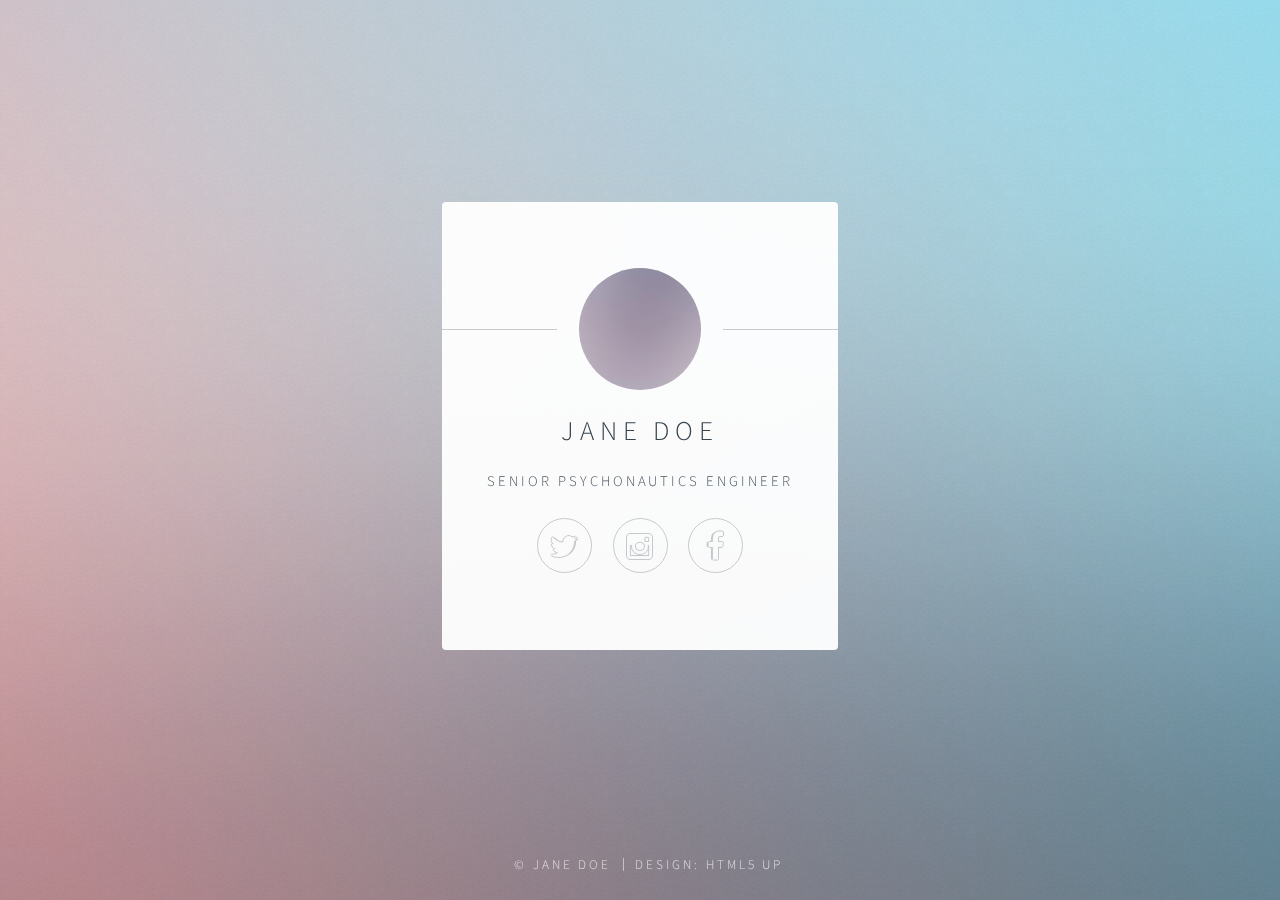
==== index.html @ 0750a344 "Adding Identity theme." ====
<!DOCTYPE HTML>
<!--
	Identity by HTML5 UP
	html5up.net | @n33co
	Free for personal and commercial use under the CCA 3.0 license (html5up.net/license)
-->
<html>
	<head>
		<title>Identity by HTML5 UP</title>
		<meta charset="utf-8" />
		<meta name="viewport" content="width=device-width, initial-scale=1" />
		<!--[if lte IE 8]><script src="assets/js/html5shiv.js"></script><![endif]-->
		<link rel="stylesheet" href="assets/css/main.css" />
		<!--[if lte IE 9]><link rel="stylesheet" href="assets/css/ie9.css" /><![endif]-->
		<!--[if lte IE 8]><link rel="stylesheet" href="assets/css/ie8.css" /><![endif]-->
		<noscript><link rel="stylesheet" href="assets/css/noscript.css" /></noscript>
	</head>
	<body class="is-loading">

		<!-- Wrapper -->
			<div id="wrapper">

				<!-- Main -->
					<section id="main">
						<header>
							<span class="avatar"><img src="images/avatar.jpg" alt="" /></span>
							<h1>Jane Doe</h1>
							<p>Senior Psychonautics Engineer</p>
						</header>
						<!--
						<hr />
						<h2>Extra Stuff!</h2>
						<form method="post" action="#">
							<div class="field">
								<input type="text" name="name" id="name" placeholder="Name" />
							</div>
							<div class="field">
								<input type="email" name="email" id="email" placeholder="Email" />
							</div>
							<div class="field">
								<div class="select-wrapper">
									<select name="department" id="department">
										<option value="">Department</option>
										<option value="sales">Sales</option>
										<option value="tech">Tech Support</option>
										<option value="null">/dev/null</option>
									</select>
								</div>
							</div>
							<div class="field">
								<textarea name="message" id="message" placeholder="Message" rows="4"></textarea>
							</div>
							<div class="field">
								<input type="checkbox" id="human" name="human" /><label for="human">I'm a human</label>
							</div>
							<div class="field">
								<label>But are you a robot?</label>
								<input type="radio" id="robot_yes" name="robot" /><label for="robot_yes">Yes</label>
								<input type="radio" id="robot_no" name="robot" /><label for="robot_no">No</label>
							</div>
							<ul class="actions">
								<li><a href="#" class="button">Get Started</a></li>
							</ul>
						</form>
						<hr />
						-->
						<footer>
							<ul class="icons">
								<li><a href="#" class="fa-twitter">Twitter</a></li>
								<li><a href="#" class="fa-instagram">Instagram</a></li>
								<li><a href="#" class="fa-facebook">Facebook</a></li>
							</ul>
						</footer>
					</section>

				<!-- Footer -->
					<footer id="footer">
						<ul class="copyright">
							<li>&copy; Jane Doe</li>
							<li>Design: <a href="http://html5up.net">HTML5 UP</a></li>
						</ul>
					</footer>

			</div>

		<!-- Scripts -->
			<!--[if lte IE 8]><script src="assets/js/respond.min.js"></script><![endif]-->
			<script>
				if ('addEventListener' in window) {
					window.addEventListener('load', function() { document.body.className = document.body.className.replace(/\bis-loading\b/, ''); });
					document.body.className += (navigator.userAgent.match(/(MSIE|rv:11\.0)/) ? ' is-ie' : '');
				}
			</script>

	</body>
</html>
---- assets/css/main.css ----
@charset "UTF-8";
@import url(font-awesome.min.css);
@import url("http://fonts.googleapis.com/css?family=Source+Sans+Pro:300");

/*
	Identity by HTML5 UP
	html5up.net | @n33co
	Free for personal and commercial use under the CCA 3.0 license (html5up.net/license)
*/

/* Reset */

	html, body, div, span, applet, object, iframe, h1, h2, h3, h4, h5, h6, p, blockquote, pre, a, abbr, acronym, address, big, cite, code, del, dfn, em, img, ins, kbd, q, s, samp, small, strike, strong, sub, sup, tt, var, b, u, i, center, dl, dt, dd, ol, ul, li, fieldset, form, label, legend, table, caption, tbody, tfoot, thead, tr, th, td, article, aside, canvas, details, embed, figure, figcaption, footer, header, hgroup, menu, nav, output, ruby, section, summary, time, mark, audio, video {
		margin: 0;
		padding: 0;
		border: 0;
		font-size: 100%;
		font: inherit;
		vertical-align: baseline;
	}

	article, aside, details, figcaption, figure, footer, header, hgroup, menu, nav, section {
		display: block;
	}

	body {
		line-height: 1;
	}

	ol, ul {
		list-style: none;
	}

	blockquote, q {
		quotes: none;
	}

	blockquote:before, blockquote:after, q:before, q:after {
		content: '';
		content: none;
	}

	table {
		border-collapse: collapse;
		border-spacing: 0;
	}

	body {
		-webkit-text-size-adjust: none;
	}

/* Box Model */

	*, *:before, *:after {
		-moz-box-sizing: border-box;
		-webkit-box-sizing: border-box;
		box-sizing: border-box;
	}

/* Basic */

	@media screen and (max-width: 480px) {

		html, body {
			min-width: 320px;
		}

	}

	body.is-loading *, body.is-loading *:before, body.is-loading *:after {
		-moz-animation: none !important;
		-webkit-animation: none !important;
		-ms-animation: none !important;
		animation: none !important;
		-moz-transition: none !important;
		-webkit-transition: none !important;
		-ms-transition: none !important;
		transition: none !important;
	}

	html {
		height: 100%;
	}

	body {
		height: 100%;
		background-color: #ffffff;
		background-image: url("images/overlay.png"), -moz-linear-gradient(60deg, rgba(255, 165, 150, 0.5) 5%, rgba(0, 228, 255, 0.35)), url("../../images/bg.jpg");
		background-image: url("images/overlay.png"), -webkit-linear-gradient(60deg, rgba(255, 165, 150, 0.5) 5%, rgba(0, 228, 255, 0.35)), url("../../images/bg.jpg");
		background-image: url("images/overlay.png"), -ms-linear-gradient(60deg, rgba(255, 165, 150, 0.5) 5%, rgba(0, 228, 255, 0.35)), url("../../images/bg.jpg");
		background-image: url("images/overlay.png"), linear-gradient(60deg, rgba(255, 165, 150, 0.5) 5%, rgba(0, 228, 255, 0.35)), url("../../images/bg.jpg");
		background-repeat: repeat,			no-repeat,			no-repeat;
		background-size: 100px 100px, cover,				cover;
		background-position: top left,		center center,		bottom center;
		background-attachment: fixed,			fixed,				fixed;
	}

		body:after {
			content: '';
			display: block;
			position: fixed;
			top: 0;
			left: 0;
			width: 100%;
			height: inherit;
			opacity: 0;
			z-index: 1;
			background-color: #ffffff;
			background-image: url("images/overlay.png"), -moz-linear-gradient(60deg, rgba(255, 165, 150, 0.5) 5%, rgba(0, 228, 255, 0.35));
			background-image: url("images/overlay.png"), -webkit-linear-gradient(60deg, rgba(255, 165, 150, 0.5) 5%, rgba(0, 228, 255, 0.35));
			background-image: url("images/overlay.png"), -ms-linear-gradient(60deg, rgba(255, 165, 150, 0.5) 5%, rgba(0, 228, 255, 0.35));
			background-image: url("images/overlay.png"), linear-gradient(60deg, rgba(255, 165, 150, 0.5) 5%, rgba(0, 228, 255, 0.35));
			background-repeat: repeat,			no-repeat;
			background-size: 100px 100px, cover;
			background-position: top left,		center center;
			-moz-transition: opacity 1.75s ease-out;
			-webkit-transition: opacity 1.75s ease-out;
			-ms-transition: opacity 1.75s ease-out;
			transition: opacity 1.75s ease-out;
		}

		body.is-loading:after {
			opacity: 1;
		}

/* Type */

	body, input, select, textarea {
		color: #414f57;
		font-family: "Source Sans Pro", Helvetica, sans-serif;
		font-size: 14pt;
		font-weight: 300;
		line-height: 2;
		letter-spacing: 0.2em;
		text-transform: uppercase;
	}

		@media screen and (max-width: 1680px) {

			body, input, select, textarea {
				font-size: 11pt;
			}

		}

		@media screen and (max-width: 480px) {

			body, input, select, textarea {
				font-size: 10pt;
				line-height: 1.75;
			}

		}

	a {
		-moz-transition: color 0.2s ease, border-color 0.2s ease;
		-webkit-transition: color 0.2s ease, border-color 0.2s ease;
		-ms-transition: color 0.2s ease, border-color 0.2s ease;
		transition: color 0.2s ease, border-color 0.2s ease;
		color: inherit;
		text-decoration: none;
	}

		a:before {
			-moz-transition: color 0.2s ease, text-shadow 0.2s ease;
			-webkit-transition: color 0.2s ease, text-shadow 0.2s ease;
			-ms-transition: color 0.2s ease, text-shadow 0.2s ease;
			transition: color 0.2s ease, text-shadow 0.2s ease;
		}

		a:hover {
			color: #ff7496;
		}

	strong, b {
		color: #313f47;
	}

	em, i {
		font-style: italic;
	}

	p {
		margin: 0 0 1.5em 0;
	}

	h1, h2, h3, h4, h5, h6 {
		color: #313f47;
		line-height: 1.5;
		margin: 0 0 0.75em 0;
	}

		h1 a, h2 a, h3 a, h4 a, h5 a, h6 a {
			color: inherit;
			text-decoration: none;
		}

	h1 {
		font-size: 1.85em;
		letter-spacing: 0.22em;
		margin: 0 0 0.525em 0;
	}

	h2 {
		font-size: 1.25em;
	}

	h3 {
		font-size: 1em;
	}

	h4 {
		font-size: 1em;
	}

	h5 {
		font-size: 1em;
	}

	h6 {
		font-size: 1em;
	}

	@media screen and (max-width: 480px) {

		h1 {
			font-size: 1.65em;
		}

	}

	sub {
		font-size: 0.8em;
		position: relative;
		top: 0.5em;
	}

	sup {
		font-size: 0.8em;
		position: relative;
		top: -0.5em;
	}

	hr {
		border: 0;
		border-bottom: solid 1px #c8cccf;
		margin: 3em 0;
	}

/* Form */

	form {
		margin: 0 0 1.5em 0;
	}

		form > .field {
			margin: 0 0 1.5em 0;
		}

			form > .field > :last-child {
				margin-bottom: 0;
			}

	label {
		color: #313f47;
		display: block;
		font-size: 0.9em;
		margin: 0 0 0.75em 0;
	}

	input[type="text"],
	input[type="password"],
	input[type="email"],
	input[type="tel"],
	select,
	textarea {
		-moz-appearance: none;
		-webkit-appearance: none;
		-ms-appearance: none;
		appearance: none;
		border-radius: 4px;
		border: solid 1px #c8cccf;
		color: inherit;
		display: block;
		outline: 0;
		padding: 0 1em;
		text-decoration: none;
		width: 100%;
	}

		input[type="text"]:invalid,
		input[type="password"]:invalid,
		input[type="email"]:invalid,
		input[type="tel"]:invalid,
		select:invalid,
		textarea:invalid {
			box-shadow: none;
		}

		input[type="text"]:focus,
		input[type="password"]:focus,
		input[type="email"]:focus,
		input[type="tel"]:focus,
		select:focus,
		textarea:focus {
			border-color: #ff7496;
		}

	.select-wrapper {
		text-decoration: none;
		display: block;
		position: relative;
	}

		.select-wrapper:before {
			content: "";
			-moz-osx-font-smoothing: grayscale;
			-webkit-font-smoothing: antialiased;
			font-family: FontAwesome;
			font-style: normal;
			font-weight: normal;
			text-transform: none !important;
		}

		.select-wrapper:before {
			color: #c8cccf;
			display: block;
			height: 2.75em;
			line-height: 2.75em;
			pointer-events: none;
			position: absolute;
			right: 0;
			text-align: center;
			top: 0;
			width: 2.75em;
		}

		.select-wrapper select::-ms-expand {
			display: none;
		}

	input[type="text"],
	input[type="password"],
	input[type="email"],
	select {
		height: 2.75em;
	}

	textarea {
		padding: 0.75em 1em;
	}

	input[type="checkbox"],
	input[type="radio"] {
		-moz-appearance: none;
		-webkit-appearance: none;
		-ms-appearance: none;
		appearance: none;
		display: block;
		float: left;
		margin-right: -2em;
		opacity: 0;
		width: 1em;
		z-index: -1;
	}

		input[type="checkbox"] + label,
		input[type="radio"] + label {
			text-decoration: none;
			color: #414f57;
			cursor: pointer;
			display: inline-block;
			font-size: 1em;
			font-weight: 300;
			padding-left: 2.4em;
			padding-right: 0.75em;
			position: relative;
		}

			input[type="checkbox"] + label:before,
			input[type="radio"] + label:before {
				-moz-osx-font-smoothing: grayscale;
				-webkit-font-smoothing: antialiased;
				font-family: FontAwesome;
				font-style: normal;
				font-weight: normal;
				text-transform: none !important;
			}

			input[type="checkbox"] + label:before,
			input[type="radio"] + label:before {
				border-radius: 4px;
				border: solid 1px #c8cccf;
				content: '';
				display: inline-block;
				height: 1.65em;
				left: 0;
				line-height: 1.58125em;
				position: absolute;
				text-align: center;
				top: 0.15em;
				width: 1.65em;
			}

		input[type="checkbox"]:checked + label:before,
		input[type="radio"]:checked + label:before {
			color: #ff7496;
			content: '\f00c';
		}

		input[type="checkbox"]:focus + label:before,
		input[type="radio"]:focus + label:before {
			border-color: #ff7496;
		}

	input[type="checkbox"] + label:before {
		border-radius: 4px;
	}

	input[type="radio"] + label:before {
		border-radius: 100%;
	}

	::-webkit-input-placeholder {
		color: #616f77 !important;
		opacity: 1.0;
	}

	:-moz-placeholder {
		color: #616f77 !important;
		opacity: 1.0;
	}

	::-moz-placeholder {
		color: #616f77 !important;
		opacity: 1.0;
	}

	:-ms-input-placeholder {
		color: #616f77 !important;
		opacity: 1.0;
	}

	.formerize-placeholder {
		color: #616f77 !important;
		opacity: 1.0;
	}

/* Icon */

	.icon {
		text-decoration: none;
		position: relative;
		border-bottom: none;
	}

		.icon:before {
			-moz-osx-font-smoothing: grayscale;
			-webkit-font-smoothing: antialiased;
			font-family: FontAwesome;
			font-style: normal;
			font-weight: normal;
			text-transform: none !important;
		}

		.icon > .label {
			display: none;
		}

/* List */

	ol {
		list-style: decimal;
		margin: 0 0 1.5em 0;
		padding-left: 1.25em;
	}

		ol li {
			padding-left: 0.25em;
		}

	ul {
		list-style: disc;
		margin: 0 0 1.5em 0;
		padding-left: 1em;
	}

		ul li {
			padding-left: 0.5em;
		}

		ul.alt {
			list-style: none;
			padding-left: 0;
		}

			ul.alt li {
				border-top: solid 1px #c8cccf;
				padding: 0.5em 0;
			}

				ul.alt li:first-child {
					border-top: 0;
					padding-top: 0;
				}

		ul.icons {
			cursor: default;
			list-style: none;
			padding-left: 0;
			margin-top: -0.675em;
		}

			ul.icons li {
				display: inline-block;
				padding: 0.675em 0.5em;
			}

				ul.icons li a {
					text-decoration: none;
					position: relative;
					display: block;
					width: 3.75em;
					height: 3.75em;
					border-radius: 100%;
					border: solid 1px #c8cccf;
					line-height: 3.75em;
					overflow: hidden;
					text-align: center;
					text-indent: 3.75em;
					white-space: nowrap;
				}

					ul.icons li a:before {
						-moz-osx-font-smoothing: grayscale;
						-webkit-font-smoothing: antialiased;
						font-family: FontAwesome;
						font-style: normal;
						font-weight: normal;
						text-transform: none !important;
					}

					ul.icons li a:before {
						color: #ffffff;
						text-shadow: 1.25px 0px 0px #c8cccf, -1.25px 0px 0px #c8cccf, 0px 1.25px 0px #c8cccf, 0px -1.25px 0px #c8cccf;
					}

					ul.icons li a:hover:before {
						text-shadow: 1.25px 0px 0px #ff7496, -1.25px 0px 0px #ff7496, 0px 1.25px 0px #ff7496, 0px -1.25px 0px #ff7496;
					}

					ul.icons li a:before {
						position: absolute;
						top: 0;
						left: 0;
						width: inherit;
						height: inherit;
						font-size: 1.85rem;
						line-height: inherit;
						text-align: center;
						text-indent: 0;
					}

					ul.icons li a:hover {
						border-color: #ff7496;
					}

			@media screen and (max-width: 480px) {

				ul.icons li a:before {
					font-size: 1.5rem;
				}

			}

		ul.actions {
			cursor: default;
			list-style: none;
			padding-left: 0;
		}

			ul.actions li {
				display: inline-block;
				padding: 0 0.75em 0 0;
				vertical-align: middle;
			}

				ul.actions li:last-child {
					padding-right: 0;
				}

	dl {
		margin: 0 0 1.5em 0;
	}

		dl dt {
			display: block;
			margin: 0 0 0.75em 0;
		}

		dl dd {
			margin-left: 1.5em;
		}

/* Button */

	input[type="submit"],
	input[type="reset"],
	input[type="button"],
	button,
	.button {
		-moz-appearance: none;
		-webkit-appearance: none;
		-ms-appearance: none;
		appearance: none;
		-moz-transition: background-color 0.2s ease-in-out, border-color 0.2s ease-in-out, color 0.2s ease-in-out;
		-webkit-transition: background-color 0.2s ease-in-out, border-color 0.2s ease-in-out, color 0.2s ease-in-out;
		-ms-transition: background-color 0.2s ease-in-out, border-color 0.2s ease-in-out, color 0.2s ease-in-out;
		transition: background-color 0.2s ease-in-out, border-color 0.2s ease-in-out, color 0.2s ease-in-out;
		display: inline-block;
		height: 2.75em;
		line-height: 2.75em;
		padding: 0 1.5em;
		background-color: transparent;
		border-radius: 4px;
		border: solid 1px #c8cccf;
		color: #414f57 !important;
		cursor: pointer;
		text-align: center;
		text-decoration: none;
		white-space: nowrap;
	}

		input[type="submit"]:hover,
		input[type="reset"]:hover,
		input[type="button"]:hover,
		button:hover,
		.button:hover {
			border-color: #ff7496;
			color: #ff7496 !important;
		}

		input[type="submit"].icon,
		input[type="reset"].icon,
		input[type="button"].icon,
		button.icon,
		.button.icon {
			padding-left: 1.35em;
		}

			input[type="submit"].icon:before,
			input[type="reset"].icon:before,
			input[type="button"].icon:before,
			button.icon:before,
			.button.icon:before {
				margin-right: 0.5em;
			}

		input[type="submit"].fit,
		input[type="reset"].fit,
		input[type="button"].fit,
		button.fit,
		.button.fit {
			display: block;
			width: 100%;
			margin: 0 0 0.75em 0;
		}

		input[type="submit"].small,
		input[type="reset"].small,
		input[type="button"].small,
		button.small,
		.button.small {
			font-size: 0.8em;
		}

		input[type="submit"].big,
		input[type="reset"].big,
		input[type="button"].big,
		button.big,
		.button.big {
			font-size: 1.35em;
		}

		input[type="submit"].disabled, input[type="submit"]:disabled,
		input[type="reset"].disabled,
		input[type="reset"]:disabled,
		input[type="button"].disabled,
		input[type="button"]:disabled,
		button.disabled,
		button:disabled,
		.button.disabled,
		.button:disabled {
			-moz-pointer-events: none;
			-webkit-pointer-events: none;
			-ms-pointer-events: none;
			pointer-events: none;
			opacity: 0.5;
		}

/* Main */

	#main {
		position: relative;
		max-width: 100%;
		min-width: 27em;
		padding: 4.5em 3em 3em 3em ;
		background: #ffffff;
		border-radius: 4px;
		cursor: default;
		opacity: 0.95;
		text-align: center;
		-moz-transform-origin: 50% 50%;
		-webkit-transform-origin: 50% 50%;
		-ms-transform-origin: 50% 50%;
		transform-origin: 50% 50%;
		-moz-transform: rotateX(0deg);
		-webkit-transform: rotateX(0deg);
		-ms-transform: rotateX(0deg);
		transform: rotateX(0deg);
		-moz-transition: opacity 1s ease, -moz-transform 1s ease;
		-webkit-transition: opacity 1s ease, -webkit-transform 1s ease;
		-ms-transition: opacity 1s ease, -ms-transform 1s ease;
		transition: opacity 1s ease, transform 1s ease;
	}

		#main .avatar {
			position: relative;
			display: block;
			margin-bottom: 1.5em;
		}

			#main .avatar img {
				display: block;
				margin: 0 auto;
				border-radius: 100%;
				box-shadow: 0 0 0 1.5em #ffffff;
			}

			#main .avatar:before {
				content: '';
				display: block;
				position: absolute;
				top: 50%;
				left: -3em;
				width: calc(100% + 6em);
				height: 1px;
				z-index: -1;
				background: #c8cccf;
			}

		@media screen and (max-width: 480px) {

			#main {
				min-width: 0;
				width: 100%;
				padding: 4em 2em 2.5em 2em ;
			}

				#main .avatar:before {
					left: -2em;
					width: calc(100% + 4em);
				}

		}

		body.is-loading #main {
			opacity: 0;
			-moz-transform: rotateX(15deg);
			-webkit-transform: rotateX(15deg);
			-ms-transform: rotateX(15deg);
			transform: rotateX(15deg);
		}

/* Footer */

	#footer {
		-moz-align-self: -moz-flex-end;
		-webkit-align-self: -webkit-flex-end;
		-ms-align-self: -ms-flex-end;
		align-self: flex-end;
		width: 100%;
		padding: 1.5em 0 0 0;
		color: rgba(255, 255, 255, 0.75);
		cursor: default;
		text-align: center;
	}

		#footer .copyright {
			margin: 0;
			padding: 0;
			font-size: 0.9em;
			list-style: none;
		}

			#footer .copyright li {
				display: inline-block;
				margin: 0 0 0 0.45em;
				padding: 0 0 0 0.85em;
				border-left: solid 1px rgba(255, 255, 255, 0.5);
				line-height: 1;
			}

				#footer .copyright li:first-child {
					border-left: 0;
				}

/* Wrapper */

	#wrapper {
		display: -moz-flex;
		display: -webkit-flex;
		display: -ms-flex;
		display: flex;
		-moz-align-items: center;
		-webkit-align-items: center;
		-ms-align-items: center;
		align-items: center;
		-moz-justify-content: space-between;
		-webkit-justify-content: space-between;
		-ms-justify-content: space-between;
		justify-content: space-between;
		-moz-flex-direction: column;
		-webkit-flex-direction: column;
		-ms-flex-direction: column;
		flex-direction: column;
		-moz-perspective: 1000px;
		-webkit-perspective: 1000px;
		-ms-perspective: 1000px;
		perspective: 1000px;
		position: relative;
		min-height: 100%;
		padding: 1.5em;
		z-index: 2;
	}

		#wrapper > * {
			z-index: 1;
		}

		#wrapper:before {
			content: '';
			display: block;
		}

		@media screen and (max-width: 360px) {

			#wrapper {
				padding: 0.75em;
			}

		}

		body.is-ie #wrapper {
			height: 100%;
		}
---- assets/css/ie9.css ----
/*
	Identity by HTML5 UP
	html5up.net | @n33co
	Free for personal and commercial use under the CCA 3.0 license (html5up.net/license)
*/

/* Basic */

	body {
		background-image: url("../../images/bg.jpg");
		background-repeat: no-repeat;
		background-size: cover;
		background-position: bottom center;
		background-attachment: fixed;
	}

		body:after {
			display: none;
		}

/* List */

	ul.icons li a:before {
		color: #c8cccf;
	}

	ul.icons li a:hover:before {
		color: #ff7496;
	}

/* Wrapper */

	#wrapper {
		text-align: center;
	}

/* Main */

	#main {
		display: inline-block;
	}
---- assets/css/ie8.css ----
/*
	Identity by HTML5 UP
	html5up.net | @n33co
	Free for personal and commercial use under the CCA 3.0 license (html5up.net/license)
*/

/* List */

	ul.icons li a {
		-ms-behavior: url("assets/js/PIE.htc");
	}

		ul.icons li a:before {
			text-align: center;
			font-size: 26px;
		}

/* Main */

	#main {
		-ms-behavior: url("assets/js/PIE.htc");
	}

		#main .avatar img {
			-ms-behavior: url("assets/js/PIE.htc");
		}

/* Footer */

	#footer {
		color: #fff;
	}

		#footer .copyright li {
			border-left: solid 1px #fff;
		}
---- assets/css/noscript.css ----
/*
	Identity by HTML5 UP
	html5up.net | @n33co
	Free for personal and commercial use under the CCA 3.0 license (html5up.net/license)
*/

/* Basic */

	body:after {
		display: none;
	}

/* Main */

	#main {
		-moz-transform: none !important;
		-webkit-transform: none !important;
		-ms-transform: none !important;
		transform: none !important;
		opacity: 1 !important;
	}
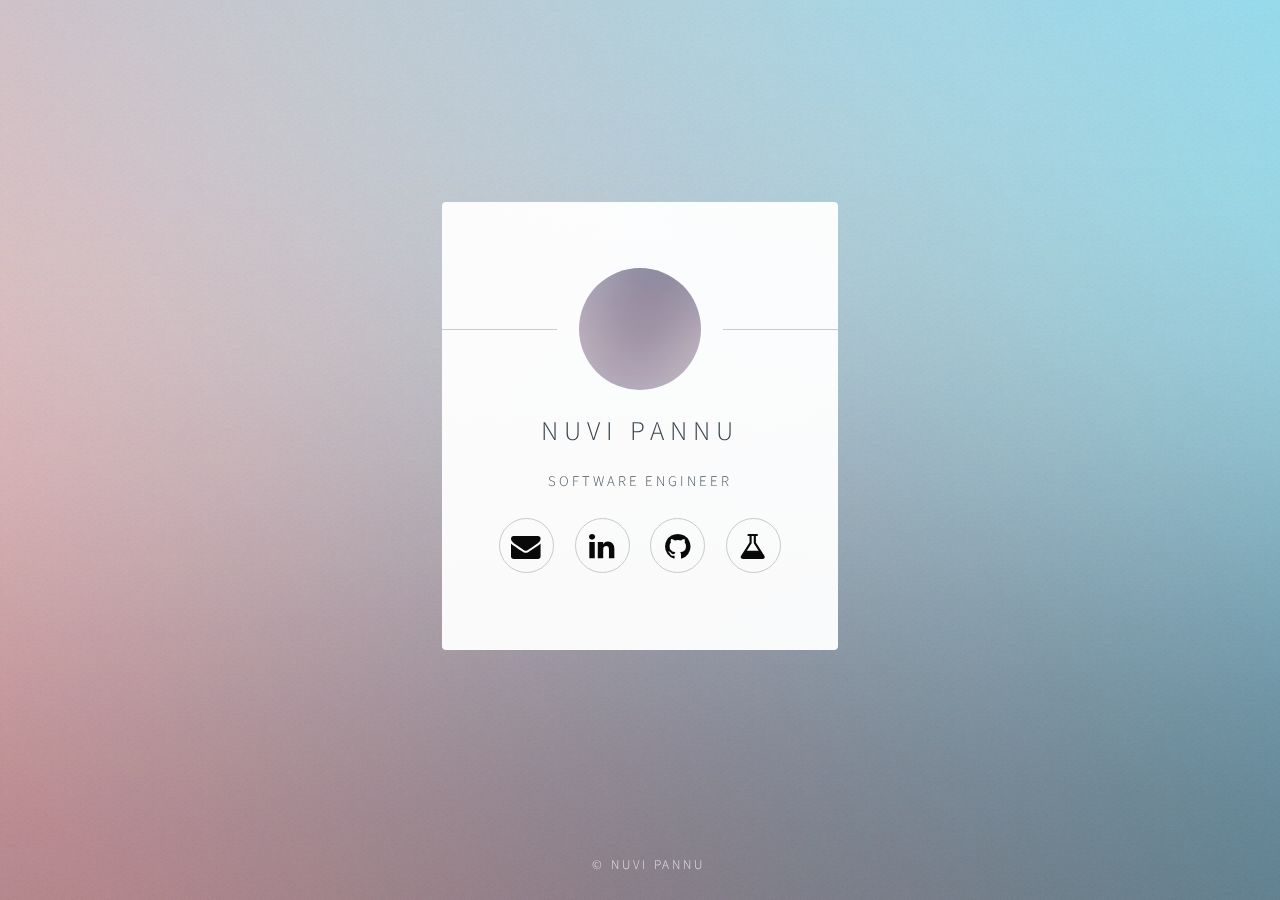
==== commit 3d8b87ac: "Modified home page. Put in project html." ====
--- a/index.html
+++ b/index.html
@@ -6,7 +6,7 @@
 -->
 <html>
 	<head>
-		<title>Identity by HTML5 UP</title>
+		<title>Nuvi Pannu</title>
 		<meta charset="utf-8" />
 		<meta name="viewport" content="width=device-width, initial-scale=1" />
 		<!--[if lte IE 8]><script src="assets/js/html5shiv.js"></script><![endif]-->
@@ -24,51 +24,16 @@
 					<section id="main">
 						<header>
 							<span class="avatar"><img src="images/avatar.jpg" alt="" /></span>
-							<h1>Jane Doe</h1>
-							<p>Senior Psychonautics Engineer</p>
+							<h1>Nuvi Pannu</h1>
+							<p>Software Engineer</p>
 						</header>
-						<!--
-						<hr />
-						<h2>Extra Stuff!</h2>
-						<form method="post" action="#">
-							<div class="field">
-								<input type="text" name="name" id="name" placeholder="Name" />
-							</div>
-							<div class="field">
-								<input type="email" name="email" id="email" placeholder="Email" />
-							</div>
-							<div class="field">
-								<div class="select-wrapper">
-									<select name="department" id="department">
-										<option value="">Department</option>
-										<option value="sales">Sales</option>
-										<option value="tech">Tech Support</option>
-										<option value="null">/dev/null</option>
-									</select>
-								</div>
-							</div>
-							<div class="field">
-								<textarea name="message" id="message" placeholder="Message" rows="4"></textarea>
-							</div>
-							<div class="field">
-								<input type="checkbox" id="human" name="human" /><label for="human">I'm a human</label>
-							</div>
-							<div class="field">
-								<label>But are you a robot?</label>
-								<input type="radio" id="robot_yes" name="robot" /><label for="robot_yes">Yes</label>
-								<input type="radio" id="robot_no" name="robot" /><label for="robot_no">No</label>
-							</div>
-							<ul class="actions">
-								<li><a href="#" class="button">Get Started</a></li>
-							</ul>
-						</form>
-						<hr />
-						-->
+						
 						<footer>
 							<ul class="icons">
-								<li><a href="#" class="fa-twitter">Twitter</a></li>
-								<li><a href="#" class="fa-instagram">Instagram</a></li>
-								<li><a href="#" class="fa-facebook">Facebook</a></li>
+								<li><a href="mailto:nuvipannu@gmail.com" class="fa fa-envelope">Email</a></li>
+								<li><a href="http://linkedin.com/in/nuvipannu" target="blank" class="fa fa-linkedin">LinkedIn</a></li>
+								<li><a href="http://github.com/nuvipannu" target="blank" class="fa fa-github">GitHub</a></li>
+								<li><a href="project.html" class="fa fa-flask">Projects</a></li>
 							</ul>
 						</footer>
 					</section>
@@ -76,8 +41,7 @@
 				<!-- Footer -->
 					<footer id="footer">
 						<ul class="copyright">
-							<li>&copy; Jane Doe</li>
-							<li>Design: <a href="http://html5up.net">HTML5 UP</a></li>
+							<li>&copy; Nuvi Pannu</li>
 						</ul>
 					</footer>
 
--- a/assets/css/main.css
+++ b/assets/css/main.css
@@ -157,7 +157,7 @@
 		-webkit-transition: color 0.2s ease, border-color 0.2s ease;
 		-ms-transition: color 0.2s ease, border-color 0.2s ease;
 		transition: color 0.2s ease, border-color 0.2s ease;
-		color: inherit;
+		color: #000;
 		text-decoration: none;
 	}
 
@@ -538,15 +538,6 @@
 						font-style: normal;
 						font-weight: normal;
 						text-transform: none !important;
-					}
-
-					ul.icons li a:before {
-						color: #ffffff;
-						text-shadow: 1.25px 0px 0px #c8cccf, -1.25px 0px 0px #c8cccf, 0px 1.25px 0px #c8cccf, 0px -1.25px 0px #c8cccf;
-					}
-
-					ul.icons li a:hover:before {
-						text-shadow: 1.25px 0px 0px #ff7496, -1.25px 0px 0px #ff7496, 0px 1.25px 0px #ff7496, 0px -1.25px 0px #ff7496;
 					}
 
 					ul.icons li a:before {
@@ -853,4 +844,27 @@
 
 		body.is-ie #wrapper {
 			height: 100%;
-		}+		}
+
+/* Custome Styling */
+.projectBox {
+	background-color: #fff;
+	width: 30%;
+	display: inline-block;
+}
+.projectScene {
+	text-align: center;
+	display: block !important;
+	padding: 5% 5% 5% 5%;
+}
+
+/* Have to figure out media queries for these next */
+@media screen and (max-width: 360px) {
+	.projectBox {
+		background-color: #fff;
+		width: 100%;
+		display: inline-block;
+	}
+}
+
+
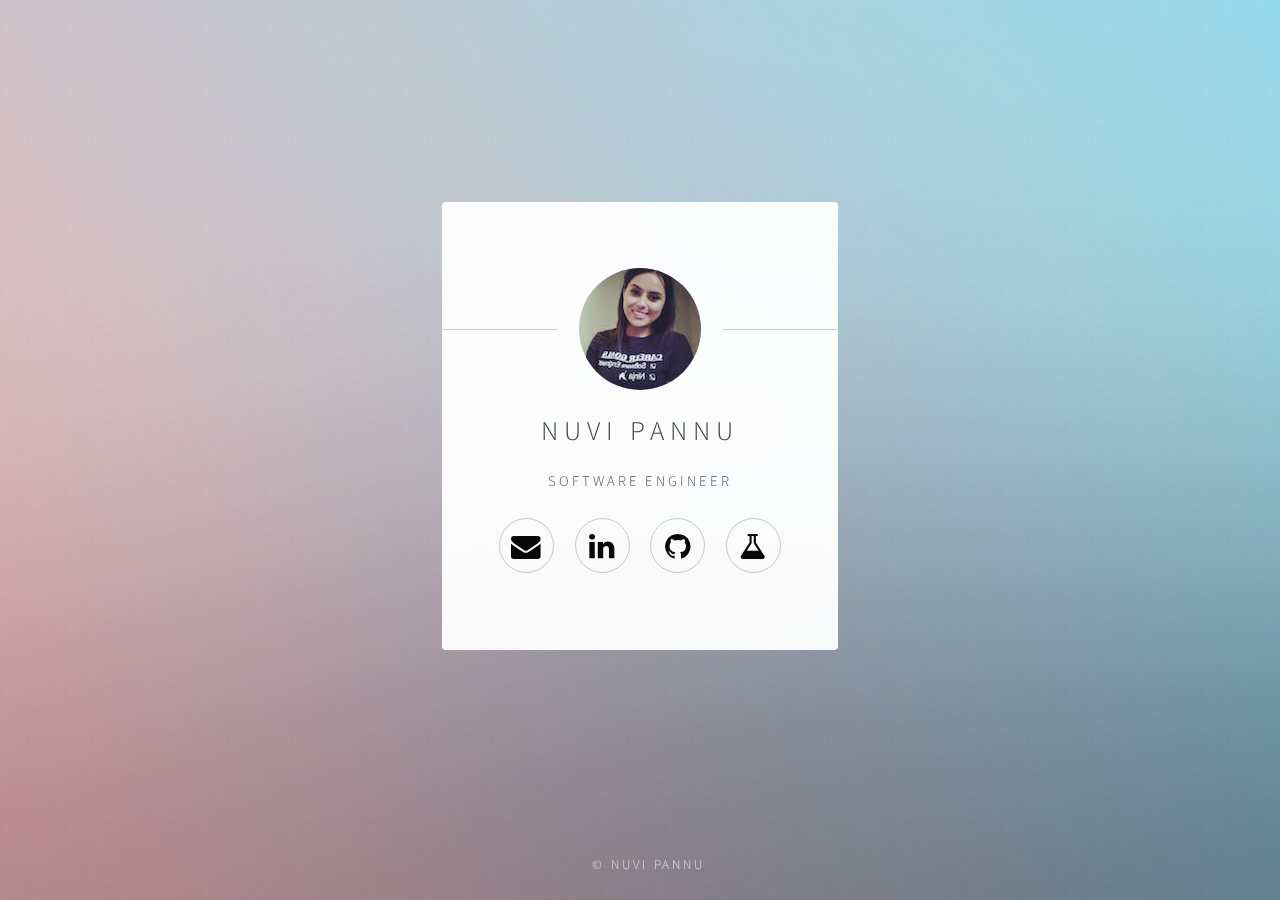
==== commit 01845407: "Updated avatar" ====
--- a/index.html
+++ b/index.html
@@ -1,9 +1,4 @@
 <!DOCTYPE HTML>
-<!--
-	Identity by HTML5 UP
-	html5up.net | @n33co
-	Free for personal and commercial use under the CCA 3.0 license (html5up.net/license)
--->
 <html>
 	<head>
 		<title>Nuvi Pannu</title>
@@ -27,7 +22,7 @@
 							<h1>Nuvi Pannu</h1>
 							<p>Software Engineer</p>
 						</header>
-						
+
 						<footer>
 							<ul class="icons">
 								<li><a href="mailto:nuvipannu@gmail.com" class="fa fa-envelope">Email</a></li>
@@ -57,4 +52,4 @@
 			</script>
 
 	</body>
-</html>+</html>
--- a/assets/css/main.css
+++ b/assets/css/main.css
@@ -1,14 +1,6 @@
 @charset "UTF-8";
 @import url(font-awesome.min.css);
 @import url("http://fonts.googleapis.com/css?family=Source+Sans+Pro:300");
-
-/*
-	Identity by HTML5 UP
-	html5up.net | @n33co
-	Free for personal and commercial use under the CCA 3.0 license (html5up.net/license)
-*/
-
-/* Reset */
 
 	html, body, div, span, applet, object, iframe, h1, h2, h3, h4, h5, h6, p, blockquote, pre, a, abbr, acronym, address, big, cite, code, del, dfn, em, img, ins, kbd, q, s, samp, small, strike, strong, sub, sup, tt, var, b, u, i, center, dl, dt, dd, ol, ul, li, fieldset, form, label, legend, table, caption, tbody, tfoot, thead, tr, th, td, article, aside, canvas, details, embed, figure, figcaption, footer, header, hgroup, menu, nav, output, ruby, section, summary, time, mark, audio, video {
 		margin: 0;
@@ -866,5 +858,3 @@
 		display: inline-block;
 	}
 }
-
-
--- a/assets/css/ie9.css
+++ b/assets/css/ie9.css
@@ -1,9 +1,3 @@
-/*
-	Identity by HTML5 UP
-	html5up.net | @n33co
-	Free for personal and commercial use under the CCA 3.0 license (html5up.net/license)
-*/
-
 /* Basic */
 
 	body {
@@ -38,4 +32,4 @@
 
 	#main {
 		display: inline-block;
-	}+	}
--- a/assets/css/ie8.css
+++ b/assets/css/ie8.css
@@ -1,9 +1,3 @@
-/*
-	Identity by HTML5 UP
-	html5up.net | @n33co
-	Free for personal and commercial use under the CCA 3.0 license (html5up.net/license)
-*/
-
 /* List */
 
 	ul.icons li a {
@@ -33,4 +27,4 @@
 
 		#footer .copyright li {
 			border-left: solid 1px #fff;
-		}+		}
--- a/assets/css/noscript.css
+++ b/assets/css/noscript.css
@@ -1,9 +1,3 @@
-/*
-	Identity by HTML5 UP
-	html5up.net | @n33co
-	Free for personal and commercial use under the CCA 3.0 license (html5up.net/license)
-*/
-
 /* Basic */
 
 	body:after {
@@ -18,4 +12,4 @@
 		-ms-transform: none !important;
 		transform: none !important;
 		opacity: 1 !important;
-	}+	}
